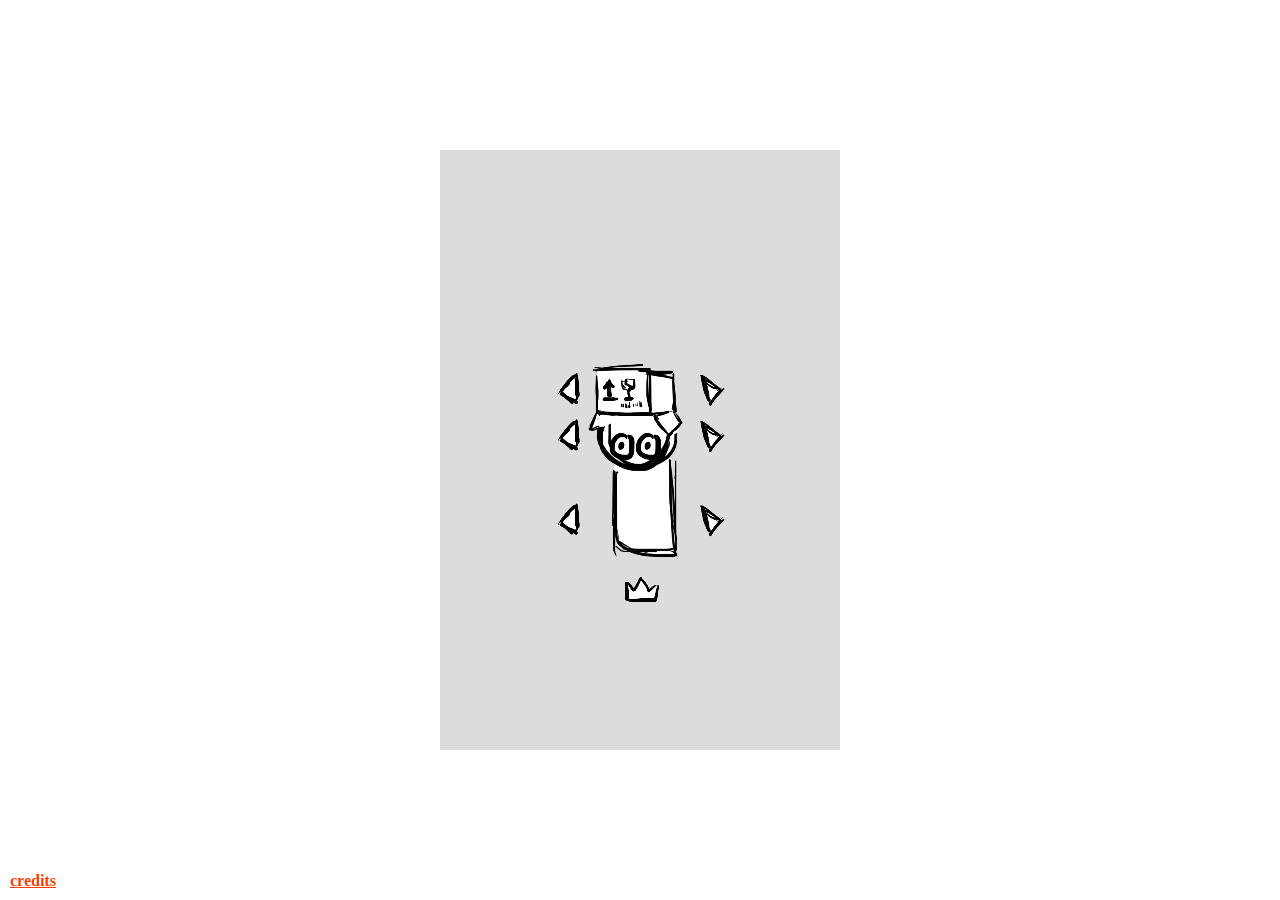
==== index.html @ 79441ba3 "sound and credits" ====
<!DOCTYPE html>
<html lang="en">

<head>
    <meta charset="UTF-8">
    <meta http-equiv="X-UA-Compatible" content="IE=edge">
    <meta name="viewport" content="width=device-width, initial-scale=1.0">
    <title>Document</title>
    <script src="js/lib/p5.min.js"></script>
    <link rel="stylesheet" href="css/style.css">
</head>

<body>
    <div id="dl_popup" class="hidden">
        <div class="content">
            <div class="image">
                <img src="sprites.png" id="char_image" alt="Preview Of Your Character">
            </div>
            <div class="text">
                <a id="blob_dl" href="" download="" title="Download Character">Download</a>
            </div>
        </div>
    </div>
    <main></main>
    <a href="credits.txt" class="credits" target="_blank">credits</a>


    <script src="js/app.js"></script>
</body>

</html>
---- css/style.css ----
body,
html {
  padding: 0;
  margin: 0;
  min-height: 100vh;
  height: 100%;
  -webkit-user-select: none;
     -moz-user-select: none;
      -ms-user-select: none;
          user-select: none;
}

a {
  color: rgb(255, 60, 0);
  font-weight: bold;
}

.credits {
  position: absolute;
  z-index: 20;
  left: 0;
  bottom: 0;
  padding: 10px;
}

main {
  width: 100%;
  max-width: 100vw;
  height: 100%;
  max-height: 100vh;
  overflow: hidden;
}
main canvas {
  position: relative;
  left: 50%;
  top: 50%;
  transform: translate(-50%, -50%);
  background-color: #dcdcdc;
}

#dl_popup {
  position: fixed;
  z-index: 10;
  left: 0;
  right: 0;
  top: 0;
  bottom: 0;
  background-color: transparent;
  -webkit-user-select: none;
     -moz-user-select: none;
      -ms-user-select: none;
          user-select: none;
}

#dl_popup {
  display: flex;
  flex-flow: row nowrap;
  justify-content: center;
  align-items: center;
}
#dl_popup.hidden .content {
  transform: scale(0) rotate(45deg);
}
#dl_popup .content {
  display: flex;
  flex-flow: column nowrap;
  text-align: center;
  padding: 20px;
  background-color: white;
  transform: scale(1);
  transition: transform 0.2s;
}
#dl_popup .content .image {
  width: 200px;
  height: 300px;
  overflow: hidden;
  margin: 10px;
  background-color: #dcdcdc;
}
#dl_popup .content .image img {
  width: 100%;
  height: 100%;
  -o-object-fit: contain;
     object-fit: contain;
  -o-object-position: center;
     object-position: center;
}/*# sourceMappingURL=style.css.map */
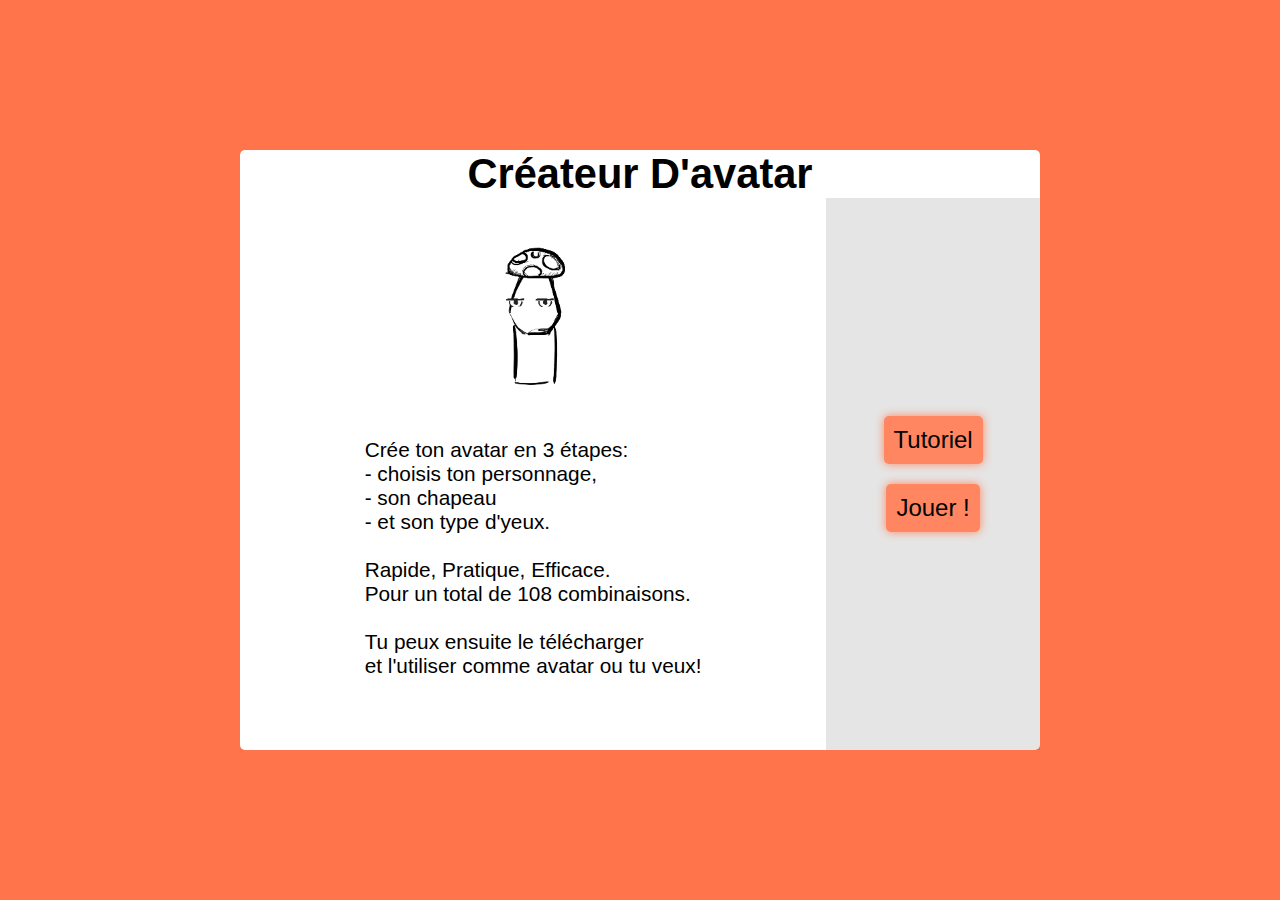
==== commit 1b5314bd: "added welcome page + tutorial and cleanup" ====
--- a/index.html
+++ b/index.html
@@ -1,31 +1,81 @@
 <!DOCTYPE html>
 <html lang="en">
-
 <head>
     <meta charset="UTF-8">
     <meta http-equiv="X-UA-Compatible" content="IE=edge">
     <meta name="viewport" content="width=device-width, initial-scale=1.0">
     <title>Document</title>
-    <script src="js/lib/p5.min.js"></script>
-    <link rel="stylesheet" href="css/style.css">
+    <link rel="stylesheet" href="welcome/css/style.css">
 </head>
-
 <body>
-    <div id="dl_popup" class="hidden">
-        <div class="content">
-            <div class="image">
-                <img src="sprites.png" id="char_image" alt="Preview Of Your Character">
-            </div>
-            <div class="text">
-                <a id="blob_dl" href="" download="" title="Download Character">Download</a>
+    <div id="welcome">
+        <div id="accueil">
+            <section class="title"><h1>Créateur D'avatar</h1></section>
+            <section class="header">
+                <div class="left">
+                    <img src="welcome/img/avatar.png" alt="Avatar">
+                    <p>Crée ton avatar en 3 étapes: <br> - choisis ton personnage, <br> - son chapeau <br> - et son type d'yeux.
+                    <br><br>
+                    Rapide, Pratique, Efficace.<br>
+                    Pour un total de 108 combinaisons.
+                    <br><br>
+                    Tu peux ensuite le télécharger <br>et l'utiliser comme avatar ou tu veux!</p>
+                </div>
+                <div class="right">
+                    <button onclick="start_showoff()">Tutoriel</button>
+                    <button onclick='document.getElementById("welcome").className = "hidden"'>Jouer !</button>
+                </div>
+            </section>
+        </div>
+        <div id="showoff_container" class="hidden">
+            <div id="showoff" class="hidden">
+                <div id="showoff_img" style="background-image: url('welcome/sprites.png')">
+                </div>
+                <p id="showoff_txt"></p>
             </div>
         </div>
+        
+        <script>
+            let accueil = document.getElementById("accueil");
+            let showoff_container = document.getElementById("showoff_container");
+            let showoff = document.getElementById("showoff");
+            let showoff_img = document.getElementById("showoff_img");
+            let showoff_txt = document.getElementById("showoff_txt");
+
+            let showoff_content = [
+                ["welcome/img/arrows.png", "Utilisez les flèches pour modifier votre personnage."],
+                ["welcome/img/crown.png", "Cliquez sur l'icone photo pour le télécharger."]
+            ];
+
+            function start_showoff(){
+                accueil.className = "hidden"
+                showoff_container.className = "";
+                showoff.className = "";
+                function showoff_do(idx){
+                    console.log(idx);
+                    if (idx<showoff_content.length){
+                        let todo = showoff_content[idx]
+                        showoff_img.style=`background-image: url('${todo[0]}')`
+                        showoff_txt.innerText = todo[1]
+                        showoff.className = "";
+                        setTimeout(() => {
+                            
+                            showoff.className = "hidden";
+                            setTimeout(() => {
+                                showoff_do(idx+1);
+                            }, 2000);
+                        }, 3000);
+                    } else{
+                        document.getElementById("welcome").className = "hidden"
+                        
+                    }
+                    
+                }
+
+                showoff_do(0);
+            }
+        </script>
     </div>
-    <main></main>
-    <a href="credits.txt" class="credits" target="_blank">credits</a>
-
-
-    <script src="js/app.js"></script>
+    <iframe class="game_window" src="game.html" frameborder="0" width="100%" height="100%"></iframe>
 </body>
-
 </html>--- a/welcome/css/style.css
+++ b/welcome/css/style.css
@@ -0,0 +1,224 @@
+body,
+html {
+  padding: 0;
+  margin: 0;
+  min-height: 100vh;
+  height: 100%;
+}
+
+#welcome {
+  display: -webkit-box;
+  display: -ms-flexbox;
+  display: flex;
+  -webkit-box-orient: vertical;
+  -webkit-box-direction: normal;
+      -ms-flex-flow: column;
+          flex-flow: column;
+  position: fixed;
+  -webkit-box-align: center;
+      -ms-flex-align: center;
+          align-items: center;
+  -webkit-box-pack: center;
+      -ms-flex-pack: center;
+          justify-content: center;
+  left: 0px;
+  top: 0px;
+  width: 100%;
+  height: 100%;
+  background-color: #ff744a;
+  font-family: Arial, Helvetica, sans-serif;
+  font-weight: bold;
+  font-size: 1.3em;
+  -webkit-transition: background-color 1s, -webkit-transform 1.5s;
+  transition: background-color 1s, -webkit-transform 1.5s;
+  transition: transform 1.5s, background-color 1s;
+  transition: transform 1.5s, background-color 1s, -webkit-transform 1.5s;
+  align-items: center;
+}
+
+#welcome.hidden {
+  -webkit-transform: translate(0, -100%);
+          transform: translate(0, -100%);
+  background-color: #fff;
+  pointer-events: none;
+}
+
+#welcome .title {
+  text-align: center;
+}
+
+#welcome #showoff_container.hidden {
+  display: none;
+}
+
+#welcome #showoff {
+  color: #fff;
+  opacity: 1;
+  -webkit-transition: opacity 1000ms;
+  transition: opacity 1000ms;
+}
+
+#welcome #showoff #showoff_img {
+  position: relative;
+  left: 50%;
+  -webkit-transform: translate(-50%, 0);
+          transform: translate(-50%, 0);
+  width: 300px;
+  height: 300px;
+  background-size: 200px;
+  background-position: center;
+  background-repeat: no-repeat;
+  background-color: #dcdcdc;
+  border-radius: 10px;
+  -ms-interpolation-mode: nearest-neighbor;
+      image-rendering: -webkit-optimize-contrast;
+      image-rendering: -moz-crisp-edges;
+      image-rendering: -o-pixelated;
+      image-rendering: pixelated;
+  -webkit-transition: -webkit-transform 600ms;
+  transition: -webkit-transform 600ms;
+  transition: transform 600ms;
+  transition: transform 600ms, -webkit-transform 600ms;
+}
+
+#welcome #showoff #showoff_txt {
+  text-align: center;
+  overflow: visible;
+  height: 0px;
+}
+
+#welcome #showoff.hidden {
+  opacity: 0;
+}
+
+#welcome #showoff.hidden #showoff_img {
+  -webkit-transform: translate(-50%, -200%);
+          transform: translate(-50%, -200%);
+}
+
+#welcome #accueil {
+  display: -webkit-box;
+  display: -ms-flexbox;
+  display: flex;
+  -webkit-box-orient: vertical;
+  -webkit-box-direction: normal;
+      -ms-flex-flow: column;
+          flex-flow: column;
+  width: 100%;
+  max-width: 800px;
+  height: 100%;
+  max-height: 600px;
+  background-color: #ffffff;
+  border-radius: 5px;
+  font-family: Arial, Helvetica, sans-serif;
+}
+
+#welcome #accueil section.title {
+  text-align: center;
+}
+
+#welcome #accueil section.title h1 {
+  margin: 0px;
+}
+
+#welcome #accueil section.header {
+  display: -webkit-box;
+  display: -ms-flexbox;
+  display: flex;
+  -webkit-box-orient: horizontal;
+  -webkit-box-direction: normal;
+      -ms-flex-flow: row;
+          flex-flow: row;
+  width: 100%;
+  -webkit-box-flex: 1;
+      -ms-flex-positive: 1;
+          flex-grow: 1;
+}
+
+#welcome #accueil section.header .left {
+  display: -webkit-box;
+  display: -ms-flexbox;
+  display: flex;
+  -webkit-box-orient: vertical;
+  -webkit-box-direction: normal;
+      -ms-flex-flow: column nowrap;
+          flex-flow: column nowrap;
+  text-align: left;
+  -webkit-box-align: center;
+      -ms-flex-align: center;
+          align-items: center;
+  -webkit-box-pack: center;
+      -ms-flex-pack: center;
+          justify-content: center;
+  font-weight: normal;
+  padding: 10px;
+  -webkit-box-flex: 2;
+      -ms-flex-positive: 2;
+          flex-grow: 2;
+  max-height: 500px;
+  overflow-y: scroll;
+}
+
+#welcome #accueil section.header .left img {
+  width: 200px;
+  height: 200px;
+  -o-object-fit: contain;
+     object-fit: contain;
+  -webkit-transform: scale(2);
+          transform: scale(2);
+}
+
+#welcome #accueil section.header .right {
+  background-color: #0000001a;
+  display: -webkit-box;
+  display: -ms-flexbox;
+  display: flex;
+  -webkit-box-orient: vertical;
+  -webkit-box-direction: normal;
+      -ms-flex-flow: column;
+          flex-flow: column;
+  -webkit-box-pack: center;
+      -ms-flex-pack: center;
+          justify-content: center;
+  -webkit-box-align: center;
+      -ms-flex-align: center;
+          align-items: center;
+  -webkit-box-flex: 1;
+      -ms-flex-positive: 1;
+          flex-grow: 1;
+  gap: 20px;
+}
+
+#welcome #accueil section.header .right > button {
+  font-size: 1.5rem;
+  background-color: #ff8661;
+  -webkit-box-shadow: 0px 0px 10px #ff8661;
+          box-shadow: 0px 0px 10px #ff8661;
+  border-radius: 5px;
+  border: none;
+  padding: 10px;
+  cursor: pointer;
+}
+
+#welcome #accueil section.header .right > button:hover {
+  background-color: #ff744a;
+  -webkit-box-shadow: 0px 0px 10px #ff744a;
+          box-shadow: 0px 0px 10px #ff744a;
+}
+
+#welcome #accueil.hidden {
+  display: none;
+  opacity: 0;
+}
+
+.game_window {
+  display: -webkit-box;
+  display: -ms-flexbox;
+  display: flex;
+  -webkit-box-orient: vertical;
+  -webkit-box-direction: normal;
+      -ms-flex-flow: column;
+          flex-flow: column;
+  width: 100%;
+}
+/*# sourceMappingURL=style.css.map */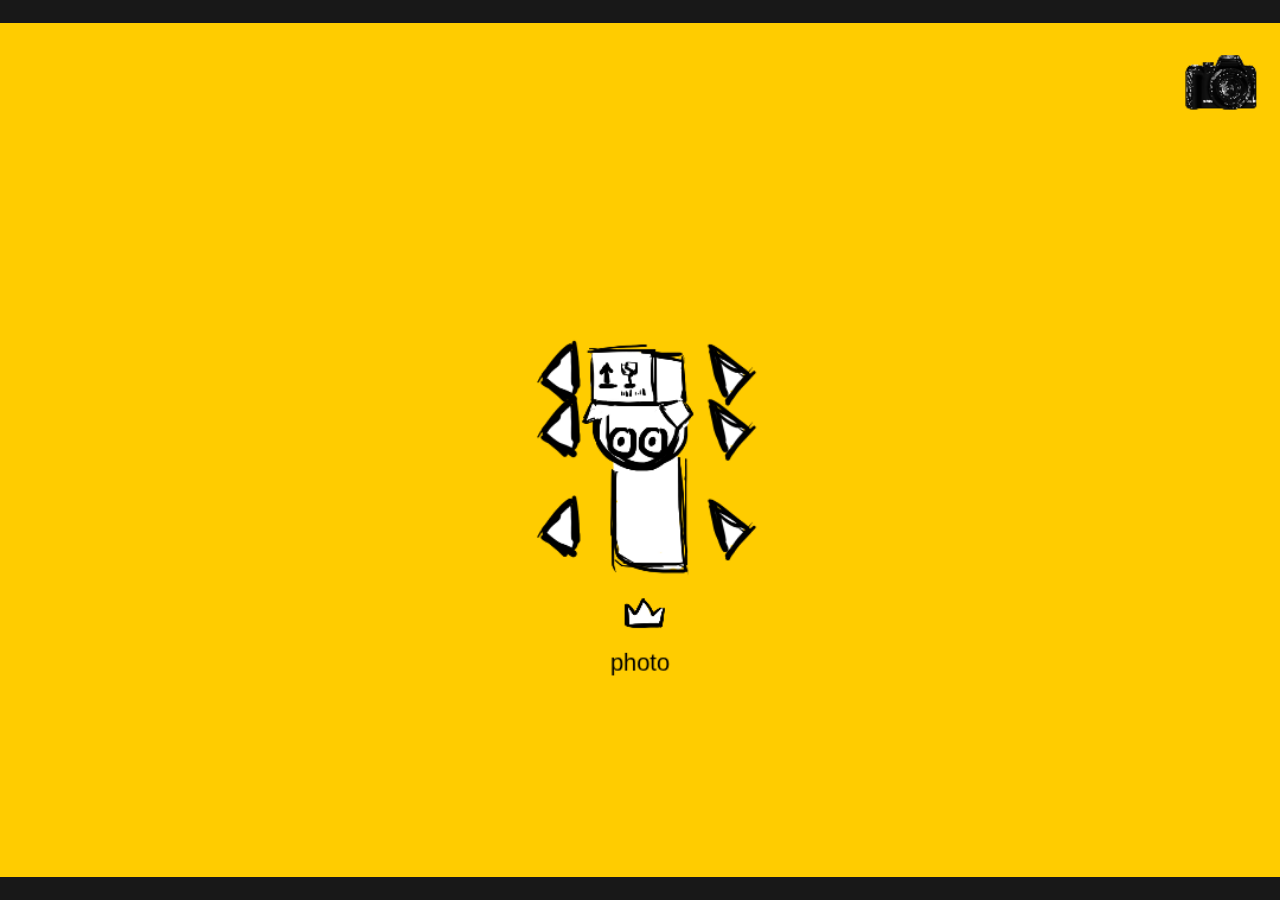
==== commit 5c977dc6: "minor improvements (mostly visual stuff)" ====
--- a/index.html
+++ b/index.html
@@ -1,81 +1,30 @@
 <!DOCTYPE html>
 <html lang="en">
+
 <head>
     <meta charset="UTF-8">
     <meta http-equiv="X-UA-Compatible" content="IE=edge">
     <meta name="viewport" content="width=device-width, initial-scale=1.0">
     <title>Document</title>
-    <link rel="stylesheet" href="welcome/css/style.css">
+    <script src="game/js/lib/p5.min.js"></script>
+    <link rel="stylesheet" href="game/css/style.css">
 </head>
+
 <body>
-    <div id="welcome">
-        <div id="accueil">
-            <section class="title"><h1>Créateur D'avatar</h1></section>
-            <section class="header">
-                <div class="left">
-                    <img src="welcome/img/avatar.png" alt="Avatar">
-                    <p>Crée ton avatar en 3 étapes: <br> - choisis ton personnage, <br> - son chapeau <br> - et son type d'yeux.
-                    <br><br>
-                    Rapide, Pratique, Efficace.<br>
-                    Pour un total de 108 combinaisons.
-                    <br><br>
-                    Tu peux ensuite le télécharger <br>et l'utiliser comme avatar ou tu veux!</p>
-                </div>
-                <div class="right">
-                    <button onclick="start_showoff()">Tutoriel</button>
-                    <button onclick='document.getElementById("welcome").className = "hidden"'>Jouer !</button>
-                </div>
-            </section>
-        </div>
-        <div id="showoff_container" class="hidden">
-            <div id="showoff" class="hidden">
-                <div id="showoff_img" style="background-image: url('welcome/sprites.png')">
-                </div>
-                <p id="showoff_txt"></p>
+    <div id="dl_popup" class="hidden">
+        <div class="content">
+            <div id="quit"></div>
+            <div class="image">
+                <img src="" id="char_image" alt="Preview Of Your Character">
+            </div>
+            <div class="text">
+                <a id="blob_dl" href="" download="" title="Download Character">Download</a>
             </div>
         </div>
-        
-        <script>
-            let accueil = document.getElementById("accueil");
-            let showoff_container = document.getElementById("showoff_container");
-            let showoff = document.getElementById("showoff");
-            let showoff_img = document.getElementById("showoff_img");
-            let showoff_txt = document.getElementById("showoff_txt");
+    </div>
+    <main></main>
+    <!--     <a href="credits.txt" class="credits" target="_blank">credits</a> -->
+    <script src="game/js/app.js"></script>
+</body>
 
-            let showoff_content = [
-                ["welcome/img/arrows.png", "Utilisez les flèches pour modifier votre personnage."],
-                ["welcome/img/crown.png", "Cliquez sur l'icone photo pour le télécharger."]
-            ];
-
-            function start_showoff(){
-                accueil.className = "hidden"
-                showoff_container.className = "";
-                showoff.className = "";
-                function showoff_do(idx){
-                    console.log(idx);
-                    if (idx<showoff_content.length){
-                        let todo = showoff_content[idx]
-                        showoff_img.style=`background-image: url('${todo[0]}')`
-                        showoff_txt.innerText = todo[1]
-                        showoff.className = "";
-                        setTimeout(() => {
-                            
-                            showoff.className = "hidden";
-                            setTimeout(() => {
-                                showoff_do(idx+1);
-                            }, 2000);
-                        }, 3000);
-                    } else{
-                        document.getElementById("welcome").className = "hidden"
-                        
-                    }
-                    
-                }
-
-                showoff_do(0);
-            }
-        </script>
-    </div>
-    <iframe class="game_window" src="game.html" frameborder="0" width="100%" height="100%"></iframe>
-</body>
 </html>--- a/game/css/style.css
+++ b/game/css/style.css
@@ -0,0 +1,120 @@
+@charset "UTF-8";
+body,
+html {
+  padding: 0;
+  margin: 0;
+  min-height: 100vh;
+  height: 100%;
+  -webkit-user-select: none;
+     -moz-user-select: none;
+      -ms-user-select: none;
+          user-select: none;
+}
+
+a {
+  color: rgb(255, 60, 0);
+  font-weight: bold;
+}
+
+.credits {
+  position: absolute;
+  z-index: 20;
+  left: 0;
+  bottom: 0;
+  padding: 10px;
+}
+
+main {
+  display: flex;
+  flex-flow: row nowrap;
+  width: 100%;
+  height: 100%;
+}
+main canvas {
+  display: block;
+  height: 100%;
+  width: 100%;
+  -o-object-fit: contain;
+     object-fit: contain;
+  image-rendering: optimizeQuality;
+  height: initial;
+  background-color: rgb(24, 24, 24);
+}
+
+#dl_popup {
+  position: fixed;
+  z-index: 10;
+  left: 0;
+  right: 0;
+  top: 0;
+  bottom: 0;
+  background-color: transparent;
+  -webkit-user-select: none;
+     -moz-user-select: none;
+      -ms-user-select: none;
+          user-select: none;
+}
+
+#dl_popup {
+  display: flex;
+  flex-flow: row nowrap;
+  justify-content: center;
+  align-items: center;
+  background-color: transparent;
+}
+#dl_popup.hidden {
+  background-color: transparent;
+}
+#dl_popup.hidden .content {
+  transform: scale(0) rotate(-45deg);
+}
+#dl_popup .content {
+  display: flex;
+  flex-flow: column nowrap;
+  text-align: center;
+  padding: 20px;
+  background-color: white;
+  transform: scale(1) rotate(15deg);
+  transition: transform 0.2s;
+}
+#dl_popup .content .image {
+  width: 200px;
+  height: 300px;
+  overflow: hidden;
+  margin: 10px;
+  background-color: #dcdcdc;
+}
+#dl_popup .content .image img {
+  width: 100%;
+  height: 100%;
+  -o-object-fit: cover;
+     object-fit: cover;
+  -o-object-position: center;
+     object-position: center;
+}
+#dl_popup .content #quit {
+  display: flex;
+  position: fixed;
+  right: 0;
+  top: 0;
+  width: 30px;
+  height: 30px;
+  color: #3d3d3d;
+  transform: translate(30%, -30%);
+  background-color: rgb(255, 60, 0);
+  box-shadow: 0px 0px 5px rgb(255, 60, 0);
+  border-radius: 100%;
+  justify-content: center;
+  align-items: center;
+}
+#dl_popup .content #quit::before {
+  content: "×";
+  font-weight: bold;
+}
+
+#p5_loading {
+  position: absolute;
+  left: 50%;
+  top: 50%;
+  transform: translate(-50%, -50%);
+}/*# sourceMappingURL=style.css.map */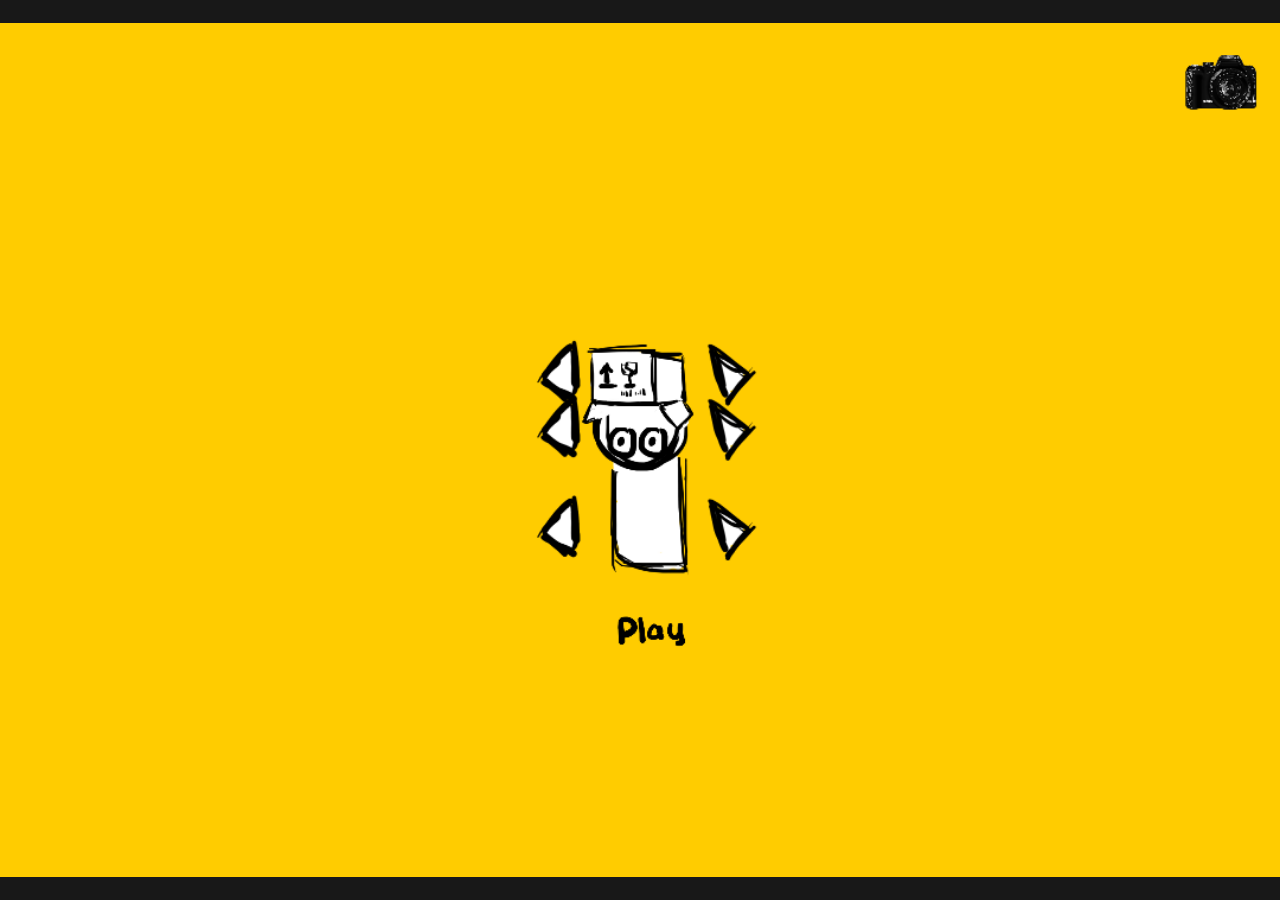
==== commit 4f4fb369: "game maps work diff, added script loader" ====
--- a/index.html
+++ b/index.html
@@ -6,7 +6,6 @@
     <meta http-equiv="X-UA-Compatible" content="IE=edge">
     <meta name="viewport" content="width=device-width, initial-scale=1.0">
     <title>Document</title>
-    <script src="game/js/lib/p5.min.js"></script>
     <link rel="stylesheet" href="game/css/style.css">
 </head>
 
@@ -23,8 +22,51 @@
         </div>
     </div>
     <main></main>
-    <!--     <a href="credits.txt" class="credits" target="_blank">credits</a> -->
-    <script src="game/js/app.js"></script>
+    <!-- app loader -->
+    <script>
+        function load_lib() {
+            let my_awesome_script = document.createElement('script');
+
+            my_awesome_script.setAttribute('src', 'game/js/lib/p5.min.js');
+
+            document.body.appendChild(my_awesome_script);
+
+        }
+
+        function loadExternal() {
+            let my_awesome_script = document.createElement('script');
+
+            my_awesome_script.setAttribute('src', scriptUrl);
+
+            document.body.appendChild(my_awesome_script);
+            load_lib()
+        };
+
+        function loadInternal() {
+            let my_awesome_script = document.createElement('script');
+
+            my_awesome_script.setAttribute('src', 'game/js/app.js');
+
+            document.body.appendChild(my_awesome_script);
+            load_lib()
+        };
+
+        if (!["127.0.0.1", "localhost"].includes(document.location.hostname)) {
+            let scriptUrl = "https://raw.githubusercontent.com/FuriousBird/furiousbird.github.io/main/game/js/app.js";
+            const myRequest = new Request(scriptUrl, {
+                method: 'GET',
+            });
+            fetch(myRequest)
+                .then(response => {
+                    loadExternal()
+                })
+                .catch(() => {
+                    loadInternal()
+                });
+        } else {
+            loadInternal()
+        }
+    </script>
 </body>
 
 </html>